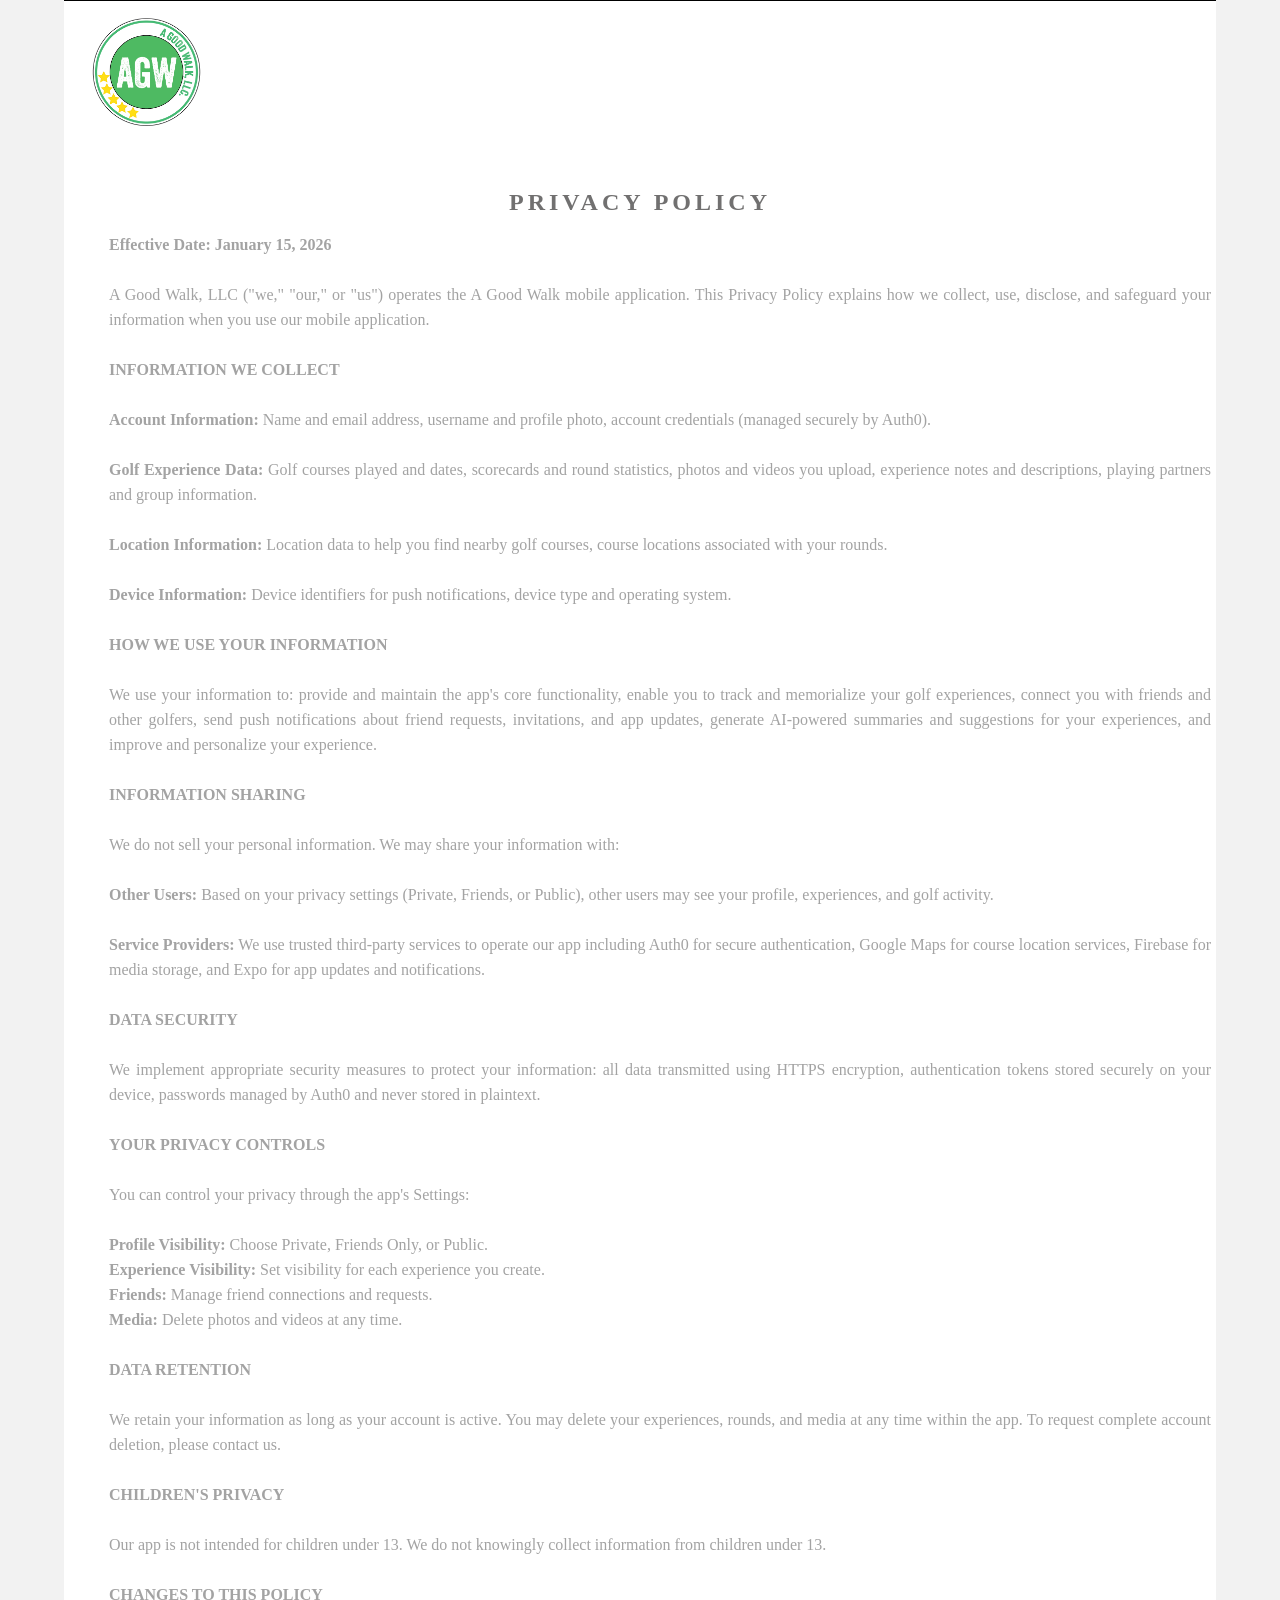
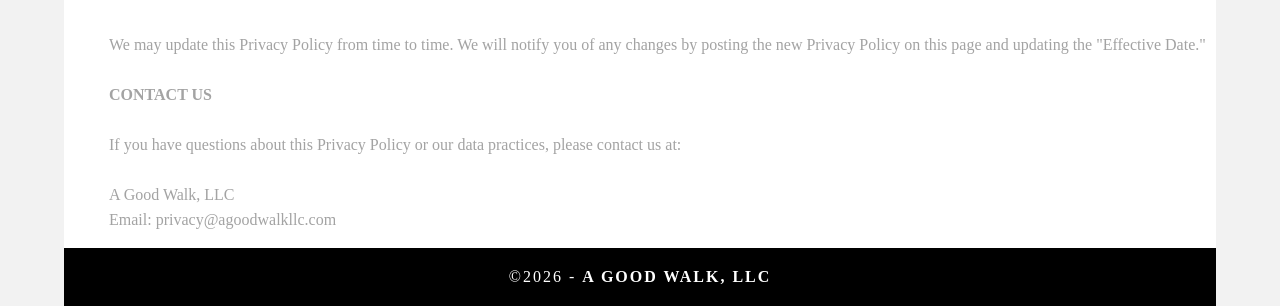
==== privacy/index.html @ 8c1be1b5 "adding privacy policy page" ====
<!doctype html>
<html lang="en-US">
<head>
<meta charset="UTF-8">
<meta http-equiv="X-UA-Compatible" content="IE=edge">
<meta name="viewport" content="width=device-width, initial-scale=1">
<title>Privacy Policy - A Good Walk, LLC</title>
<link href="../css/singlePageTemplate.css" rel="stylesheet" type="text/css">
<script>var __adobewebfontsappname__="dreamweaver"</script>
<script src="https://use.edgefonts.net/source-sans-pro:n2:default.js" type="text/javascript"></script>
</head>
<body>
<div class="container" style="height: auto;">
  <header>
    <a href="../">
      <h4 class="logo"><img style="height: 100%; width: 100%;" src="../AGW_3-01.png" alt="A Good Walk Logo"></h4>
    </a>
    <nav></nav>
  </header>

  <section class="about" id="about">
    <h2 class="hero_header light">PRIVACY POLICY</h2>
    <p class="text_column">
      <strong>Effective Date: January 15, 2026</strong><br><br>

      A Good Walk, LLC ("we," "our," or "us") operates the A Good Walk mobile application. This Privacy Policy explains how we collect, use, disclose, and safeguard your information when you use our mobile application.<br><br>

      <strong>INFORMATION WE COLLECT</strong><br><br>

      <strong>Account Information:</strong> Name and email address, username and profile photo, account credentials (managed securely by Auth0).<br><br>

      <strong>Golf Experience Data:</strong> Golf courses played and dates, scorecards and round statistics, photos and videos you upload, experience notes and descriptions, playing partners and group information.<br><br>

      <strong>Location Information:</strong> Location data to help you find nearby golf courses, course locations associated with your rounds.<br><br>

      <strong>Device Information:</strong> Device identifiers for push notifications, device type and operating system.<br><br>

      <strong>HOW WE USE YOUR INFORMATION</strong><br><br>

      We use your information to: provide and maintain the app's core functionality, enable you to track and memorialize your golf experiences, connect you with friends and other golfers, send push notifications about friend requests, invitations, and app updates, generate AI-powered summaries and suggestions for your experiences, and improve and personalize your experience.<br><br>

      <strong>INFORMATION SHARING</strong><br><br>

      We do not sell your personal information. We may share your information with:<br><br>

      <strong>Other Users:</strong> Based on your privacy settings (Private, Friends, or Public), other users may see your profile, experiences, and golf activity.<br><br>

      <strong>Service Providers:</strong> We use trusted third-party services to operate our app including Auth0 for secure authentication, Google Maps for course location services, Firebase for media storage, and Expo for app updates and notifications.<br><br>

      <strong>DATA SECURITY</strong><br><br>

      We implement appropriate security measures to protect your information: all data transmitted using HTTPS encryption, authentication tokens stored securely on your device, passwords managed by Auth0 and never stored in plaintext.<br><br>

      <strong>YOUR PRIVACY CONTROLS</strong><br><br>

      You can control your privacy through the app's Settings:<br><br>

      <strong>Profile Visibility:</strong> Choose Private, Friends Only, or Public.<br>
      <strong>Experience Visibility:</strong> Set visibility for each experience you create.<br>
      <strong>Friends:</strong> Manage friend connections and requests.<br>
      <strong>Media:</strong> Delete photos and videos at any time.<br><br>

      <strong>DATA RETENTION</strong><br><br>

      We retain your information as long as your account is active. You may delete your experiences, rounds, and media at any time within the app. To request complete account deletion, please contact us.<br><br>

      <strong>CHILDREN'S PRIVACY</strong><br><br>

      Our app is not intended for children under 13. We do not knowingly collect information from children under 13.<br><br>

      <strong>CHANGES TO THIS POLICY</strong><br><br>

      We may update this Privacy Policy from time to time. We will notify you of any changes by posting the new Privacy Policy on this page and updating the "Effective Date."<br><br>

      <strong>CONTACT US</strong><br><br>

      If you have questions about this Privacy Policy or our data practices, please contact us at:<br><br>

      A Good Walk, LLC<br>
      Email: privacy@agoodwalkllc.com
    </p>
  </section>

  <div class="copyright">&copy;2026 - <strong>A Good Walk, LLC</strong></div>
</div>
</body>
</html>
---- css/singlePageTemplate.css ----
@charset "UTF-8";
/* Body */
body {
	font-family: source-sans-pro;
	background-color: #f2f2f2;
	margin-top: 0px;
	margin-right: 0px;
	margin-bottom: 0px;
	margin-left: 0px;
	font-style: normal;
	font-weight: 200;
}
/* Container */
.container {
	width: 90%;
	margin-left: auto;
	margin-right: auto;
	height: 1000px;
	background-color: #FFFFFF;
}
/* Navigation */
header {
	width: 100%;
	height: 5%;
	background-color: #000000;
	border-bottom: 1px solid #000000;
}
.logo {
	color: #fff;
	font-weight: bold;
	text-align: undefined;
	width: 10%;
	float: left;
	margin-top: 15px;
	margin-left: 25px;
	letter-spacing: 4px;
}
nav {
	float: right;
	width: 50%;
	text-align: right;
	margin-right: 25px;
}
header nav ul {
	list-style: none;
	float: right;
}
nav ul li {
	float: left;
	color: #FFFFFF;
	font-size: 14px;
	text-align: left;
	margin-right: 25px;
	letter-spacing: 2px;
	font-weight: bold;
	transition: all 0.3s linear;
}
ul li a {
	color: #FFFFFF;
	text-decoration: none;
}
ul li:hover a {
	color: #2C9AB7;
}
.hero_header {
	color: #FFFFFF;
	text-align: center;
	margin-top: 0px;
	margin-right: 0px;
	margin-bottom: 0px;
	margin-left: 0px;
	letter-spacing: 4px;
	padding-bottom: 0;
}
/* Hero Section */
.hero {
	background-color: #B3B3B3;
	background-size: cover;
	height: 100%;
	background-image: url("../images/Matty2.jpg");

	
}
.light {
	font-weight: bold;
	color: #717070;
}
.tagline {
	text-align: center;
	color: #000000;
	margin-top: 0;
	font-weight: lighter;
	text-transform: uppercase;
	letter-spacing: 1px;
	background-color: rgba(255, 255, 255, 0.6);
  -webkit-backdrop-filter: blur(5px);
  backdrop-filter: blur(5px);
	padding-top: 15px;
	padding-bottom: 15px;
	padding-left:30px;
	padding-right:30px;
	
	
}

/* About Section */
.text_column {
	width: 100%;
	text-align: justify;
	font-weight: lighter;
	line-height: 25px;
	float: left;
	padding-left: 20px;
	padding-right: 20px;
	color: #A3A3A3;
}
.about {
	padding-left: 25px;
	padding-right: 25px;
	padding-top: 35px;
	display: inline-block;
	background-color: #FFFFFF;
	margin-top: 0px;
}
/* Stats Gallery */
.stats {
	color: #717070;
	margin-bottom: 5px;
}
.gallery {
	clear: both;
	display: inline-block;
	width: 100%;
	background-color: #FFFFFF;
	/* [disabled]min-width: 400px;
*/
	padding-bottom: 35px;
	padding-top: 0px;
	margin-top: -5px;
	margin-bottom: 0px;
}
.thumbnail {
	width: 25%;
	text-align: center;
	float: left;
	margin-top: 35px;
}
.gallery .thumbnail h4 {
	margin-top: 5px;
	margin-right: 5px;
	margin-bottom: 5px;
	margin-left: 5px;
	color: #52BAD5;
}
.gallery .thumbnail p {
	margin-top: 0px;
	margin-right: 0px;
	margin-bottom: 0px;
	margin-left: 0px;
	color: #A3A3A3;
}
/* Parallax Section */
.banner {
	background-color: #2D9AB7;
	background-image: url(../images/parallax.png);
	height: 400px;
	background-attachment: fixed;
	background-size: cover;
	background-repeat: no-repeat;
}
.parallax {
	color: #FFFFFF;
	text-align: right;
	padding-right: 100px;
	padding-top: 110px;
	letter-spacing: 2px;
	margin-top: 0px;
}
.parallax_description {
	color: #FFFFFF;
	text-align: right;
	padding-right: 100px;
	width: 30%;
	float: right;
	font-weight: lighter;
	line-height: 23px;
	margin-top: 0px;
	margin-right: 0px;
	margin-bottom: 0px;
	margin-left: 0px;
}
/* More info */
footer {
	background-color: #FFFFFF;
	padding-bottom: 35px;
}
.footer_column {
	width: 50%;
	text-align: center;
	padding-top: 30px;
	float: left;
}
footer .footer_column h3 {
	color: #B3B3B3;
	text-align: center;
}
footer .footer_column p {
	color: #717070;
	background-color: #FFFFFF;
}
.cards {
	width: 100%;
	height: auto;
	max-width: 400px;
	max-height: 200px;
}
footer .footer_column p {
	padding-left: 30px;
	padding-right: 30px;
	text-align: justify;
	line-height: 25px;
	font-weight: lighter;
	margin-left: 20px;
	margin-right: 20px;
}
.button {
	width: 200px;
	margin-top: 40px;
	margin-right: auto;
	margin-bottom: auto;
	margin-left: auto;
	padding-top: 20px;
	padding-right: 10px;
	padding-bottom: 20px;
	padding-left: 10px;
	text-align: center;
	vertical-align: middle;
	border-radius: 0px;
	text-transform: uppercase;
	font-weight: bold;
	letter-spacing: 2px;
	border: 3px solid #FFFFFF;
	color: #FFFFFF;
	transition: all 0.3s linear;
}
.button:hover {
	background-color: #FEFEFE;
	color: #C4C4C4;
	cursor: pointer;
}
.copyright {
	text-align: center;
	padding-top: 20px;
	padding-bottom: 20px;
	background-color: #717070;
	color: #FFFFFF;
	text-transform: uppercase;
	font-weight: lighter;
	letter-spacing: 2px;
	border-top-width: 2px;
	background-color: #000000;
}
.footer_banner {
	background-color: #B3B3B3;
	padding-top: 60px;
	padding-bottom: 60PX;
	margin-bottom: 0px;
	background-image: url(../images/pattern.png);
	background-repeat: repeat;
}
footer {
	display: inline-block;
}
.hidden {
	display: none;
}

/* Mobile */
@media (max-width: 320px) {
.logo {
	width: 100%;
	text-align: center;
	margin-top: 13px;
	margin-right: 0px;
	margin-bottom: 0px;
	margin-left: 0px;
}
.container header nav {
	margin-top: 0px;
	margin-right: 0px;
	margin-bottom: 0px;
	margin-left: 0px;
	width: 100%;
	float: none;
	display: none;
}
header nav ul {
}
nav ul li {
	margin-top: 0px;
	margin-right: 0px;
	margin-bottom: 0px;
	margin-left: 0px;
	width: 100%;
	text-align: center;
}
.text_column {
	width: 100%;
	text-align: justify;
	padding-top: 0px;
	padding-right: 0px;
	padding-bottom: 0px;
	padding-left: 0px;
}
.thumbnail {
	width: 100%;
}
.footer_column {
	width: 100%;
	margin-top: 0px;
}
.parallax {
	text-align: center;
	margin-top: 0px;
	margin-right: 0px;
	margin-bottom: 0px;
	margin-left: 0px;
	padding-top: 40%;
	padding-right: 0px;
	padding-bottom: 0px;
	padding-left: 0px;
	width: 100%;
	font-size: 18px;
}
.parallax_description {
	padding-top: 0px;
	padding-right: 0px;
	padding-bottom: 0px;
	padding-left: 0px;
	width: 90%;
	margin-top: 25px;
	margin-right: 0px;
	margin-bottom: 0px;
	margin-left: 12px;
	float: none;
	text-align: center;
}
.banner {
	background-color: #2D9AB7;
	background-image: none;
}
.tagline {
	margin-top: 20px;
	line-height: 22px;
}
.hero_header {
	padding-left: 10px;
	padding-right: 10px;
	line-height: 22px;
	text-align: center;
}
}

/* Small Tablets */
@media (min-width: 321px)and (max-width: 767px) {
.logo {
	width: 100%;
	text-align: center;
	margin-top: 13px;
	margin-right: 0px;
	margin-bottom: 0px;
	margin-left: 0px;
	color: #043745;
}
.container header nav {
	margin-top: 0px;
	margin-right: 0px;
	margin-bottom: 0px;
	margin-left: 0px;
	width: 100%;
	float: none;
	overflow: auto;
	display: inline-block;
	background: #52bad5;
}
header nav ul {
	padding: 0px;
	float: none;
}
nav ul li {
	margin-top: 0px;
	margin-right: 0px;
	margin-bottom: 0px;
	margin-left: 0px;
	width: 100%;
	text-align: center;
	padding-top: 8px;
	padding-bottom: 8px;
}
.text_column {
	width: 100%;
	text-align: left;
	padding-top: 0px;
	padding-right: 0px;
	padding-bottom: 0px;
	padding-left: 0px;
}
.thumbnail {
	width: 100%;
}
.footer_column {
	width: 100%;
	margin-top: 0px;
}
.parallax {
	text-align: center;
	margin-top: 0px;
	margin-right: 0px;
	margin-bottom: 0px;
	margin-left: 0px;
	padding-top: 40%;
	padding-right: 0px;
	padding-bottom: 0px;
	padding-left: 0px;
	width: 100%;
	font-size: 18px;
}
.parallax_description {
	padding-top: 0px;
	padding-right: 0px;
	padding-bottom: 0px;
	padding-left: 0px;
	margin-top: 30%;
	margin-right: 0px;
	margin-bottom: 0px;
	margin-left: 0px;
	float: none;
	width: 100%;
	text-align: center;
}
.thumbnail {
	width: 50%;
}
.parallax {
	margin-top: 0px;
	margin-right: 0px;
	margin-bottom: 0px;
	margin-left: 0px;
	padding-right: 0px;
	padding-bottom: 0px;
	padding-left: 0px;
	padding-top: 20%;
}
.parallax_description {
	margin-top: 0px;
	margin-right: 0px;
	margin-bottom: 0px;
	margin-left: 0px;
	width: 100%;
	padding-top: 30px;
}
.banner {
	padding-left: 20px;
	padding-right: 20px;
}
.footer_column {
	width: 100%;
}
}

/* Small Desktops */
@media (min-width: 768px) and (max-width: 1096px) {
.text_column {
	width: 100%;
}
.thumbnail {
	width: 50%;
}
.text_column {
	width: 100%;
	margin-top: 0px;
	margin-right: 0px;
	margin-bottom: 0px;
	margin-left: 0px;
	padding-top: 0px;
	padding-right: 0px;
	padding-bottom: 0px;
	padding-left: 0px;
}
.banner {
	margin-top: 0px;
	padding-top: 0px;
}
}
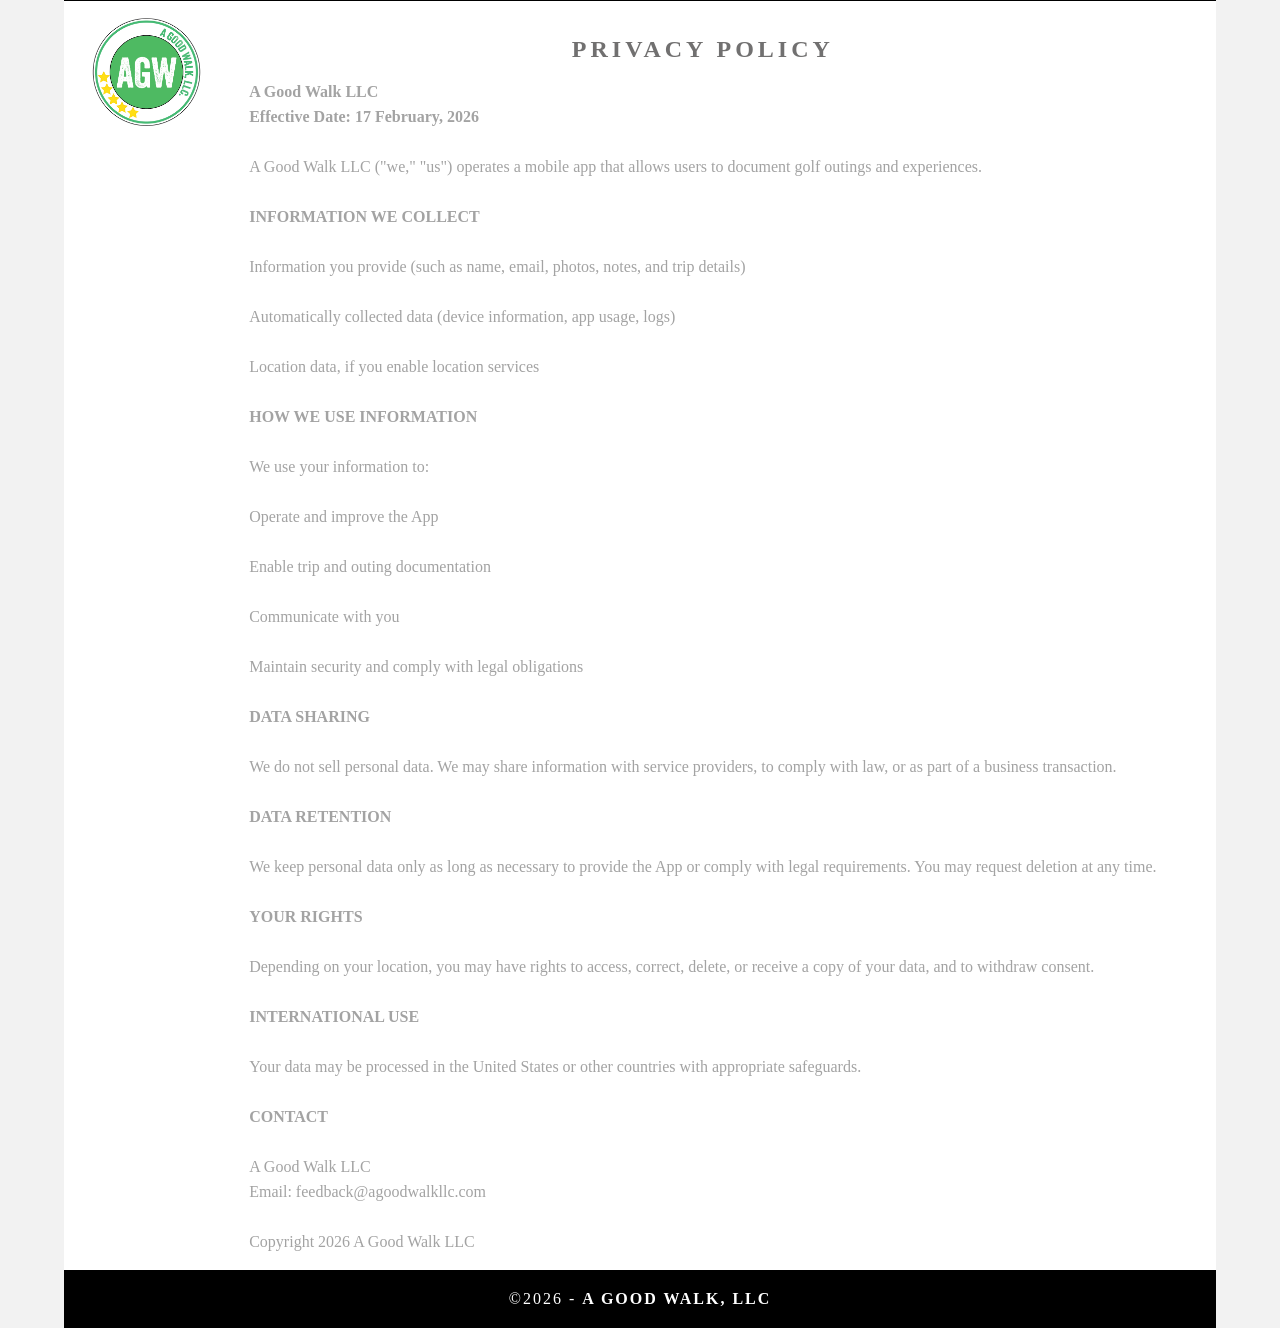
==== commit f48f0f73: "privacy and terms of use added" ====
--- a/privacy/index.html
+++ b/privacy/index.html
@@ -21,63 +21,53 @@
   <section class="about" id="about">
     <h2 class="hero_header light">PRIVACY POLICY</h2>
     <p class="text_column">
-      <strong>Effective Date: January 15, 2026</strong><br><br>
+      <strong>A Good Walk LLC</strong><br>
+      <strong>Effective Date: 17 February, 2026</strong><br><br>
 
-      A Good Walk, LLC ("we," "our," or "us") operates the A Good Walk mobile application. This Privacy Policy explains how we collect, use, disclose, and safeguard your information when you use our mobile application.<br><br>
+      A Good Walk LLC ("we," "us") operates a mobile app that allows users to document golf outings and experiences.<br><br>
 
       <strong>INFORMATION WE COLLECT</strong><br><br>
 
-      <strong>Account Information:</strong> Name and email address, username and profile photo, account credentials (managed securely by Auth0).<br><br>
+      Information you provide (such as name, email, photos, notes, and trip details)<br><br>
 
-      <strong>Golf Experience Data:</strong> Golf courses played and dates, scorecards and round statistics, photos and videos you upload, experience notes and descriptions, playing partners and group information.<br><br>
+      Automatically collected data (device information, app usage, logs)<br><br>
 
-      <strong>Location Information:</strong> Location data to help you find nearby golf courses, course locations associated with your rounds.<br><br>
+      Location data, if you enable location services<br><br>
 
-      <strong>Device Information:</strong> Device identifiers for push notifications, device type and operating system.<br><br>
+      <strong>HOW WE USE INFORMATION</strong><br><br>
 
-      <strong>HOW WE USE YOUR INFORMATION</strong><br><br>
+      We use your information to:<br><br>
 
-      We use your information to: provide and maintain the app's core functionality, enable you to track and memorialize your golf experiences, connect you with friends and other golfers, send push notifications about friend requests, invitations, and app updates, generate AI-powered summaries and suggestions for your experiences, and improve and personalize your experience.<br><br>
+      Operate and improve the App<br><br>
 
-      <strong>INFORMATION SHARING</strong><br><br>
+      Enable trip and outing documentation<br><br>
 
-      We do not sell your personal information. We may share your information with:<br><br>
+      Communicate with you<br><br>
 
-      <strong>Other Users:</strong> Based on your privacy settings (Private, Friends, or Public), other users may see your profile, experiences, and golf activity.<br><br>
+      Maintain security and comply with legal obligations<br><br>
 
-      <strong>Service Providers:</strong> We use trusted third-party services to operate our app including Auth0 for secure authentication, Google Maps for course location services, Firebase for media storage, and Expo for app updates and notifications.<br><br>
+      <strong>DATA SHARING</strong><br><br>
 
-      <strong>DATA SECURITY</strong><br><br>
-
-      We implement appropriate security measures to protect your information: all data transmitted using HTTPS encryption, authentication tokens stored securely on your device, passwords managed by Auth0 and never stored in plaintext.<br><br>
-
-      <strong>YOUR PRIVACY CONTROLS</strong><br><br>
-
-      You can control your privacy through the app's Settings:<br><br>
-
-      <strong>Profile Visibility:</strong> Choose Private, Friends Only, or Public.<br>
-      <strong>Experience Visibility:</strong> Set visibility for each experience you create.<br>
-      <strong>Friends:</strong> Manage friend connections and requests.<br>
-      <strong>Media:</strong> Delete photos and videos at any time.<br><br>
+      We do not sell personal data. We may share information with service providers, to comply with law, or as part of a business transaction.<br><br>
 
       <strong>DATA RETENTION</strong><br><br>
 
-      We retain your information as long as your account is active. You may delete your experiences, rounds, and media at any time within the app. To request complete account deletion, please contact us.<br><br>
+      We keep personal data only as long as necessary to provide the App or comply with legal requirements. You may request deletion at any time.<br><br>
 
-      <strong>CHILDREN'S PRIVACY</strong><br><br>
+      <strong>YOUR RIGHTS</strong><br><br>
 
-      Our app is not intended for children under 13. We do not knowingly collect information from children under 13.<br><br>
+      Depending on your location, you may have rights to access, correct, delete, or receive a copy of your data, and to withdraw consent.<br><br>
 
-      <strong>CHANGES TO THIS POLICY</strong><br><br>
+      <strong>INTERNATIONAL USE</strong><br><br>
 
-      We may update this Privacy Policy from time to time. We will notify you of any changes by posting the new Privacy Policy on this page and updating the "Effective Date."<br><br>
+      Your data may be processed in the United States or other countries with appropriate safeguards.<br><br>
 
-      <strong>CONTACT US</strong><br><br>
+      <strong>CONTACT</strong><br><br>
 
-      If you have questions about this Privacy Policy or our data practices, please contact us at:<br><br>
+      A Good Walk LLC<br>
+      Email: feedback@agoodwalkllc.com<br><br>
 
-      A Good Walk, LLC<br>
-      Email: privacy@agoodwalkllc.com
+      Copyright 2026 A Good Walk LLC
     </p>
   </section>
 
